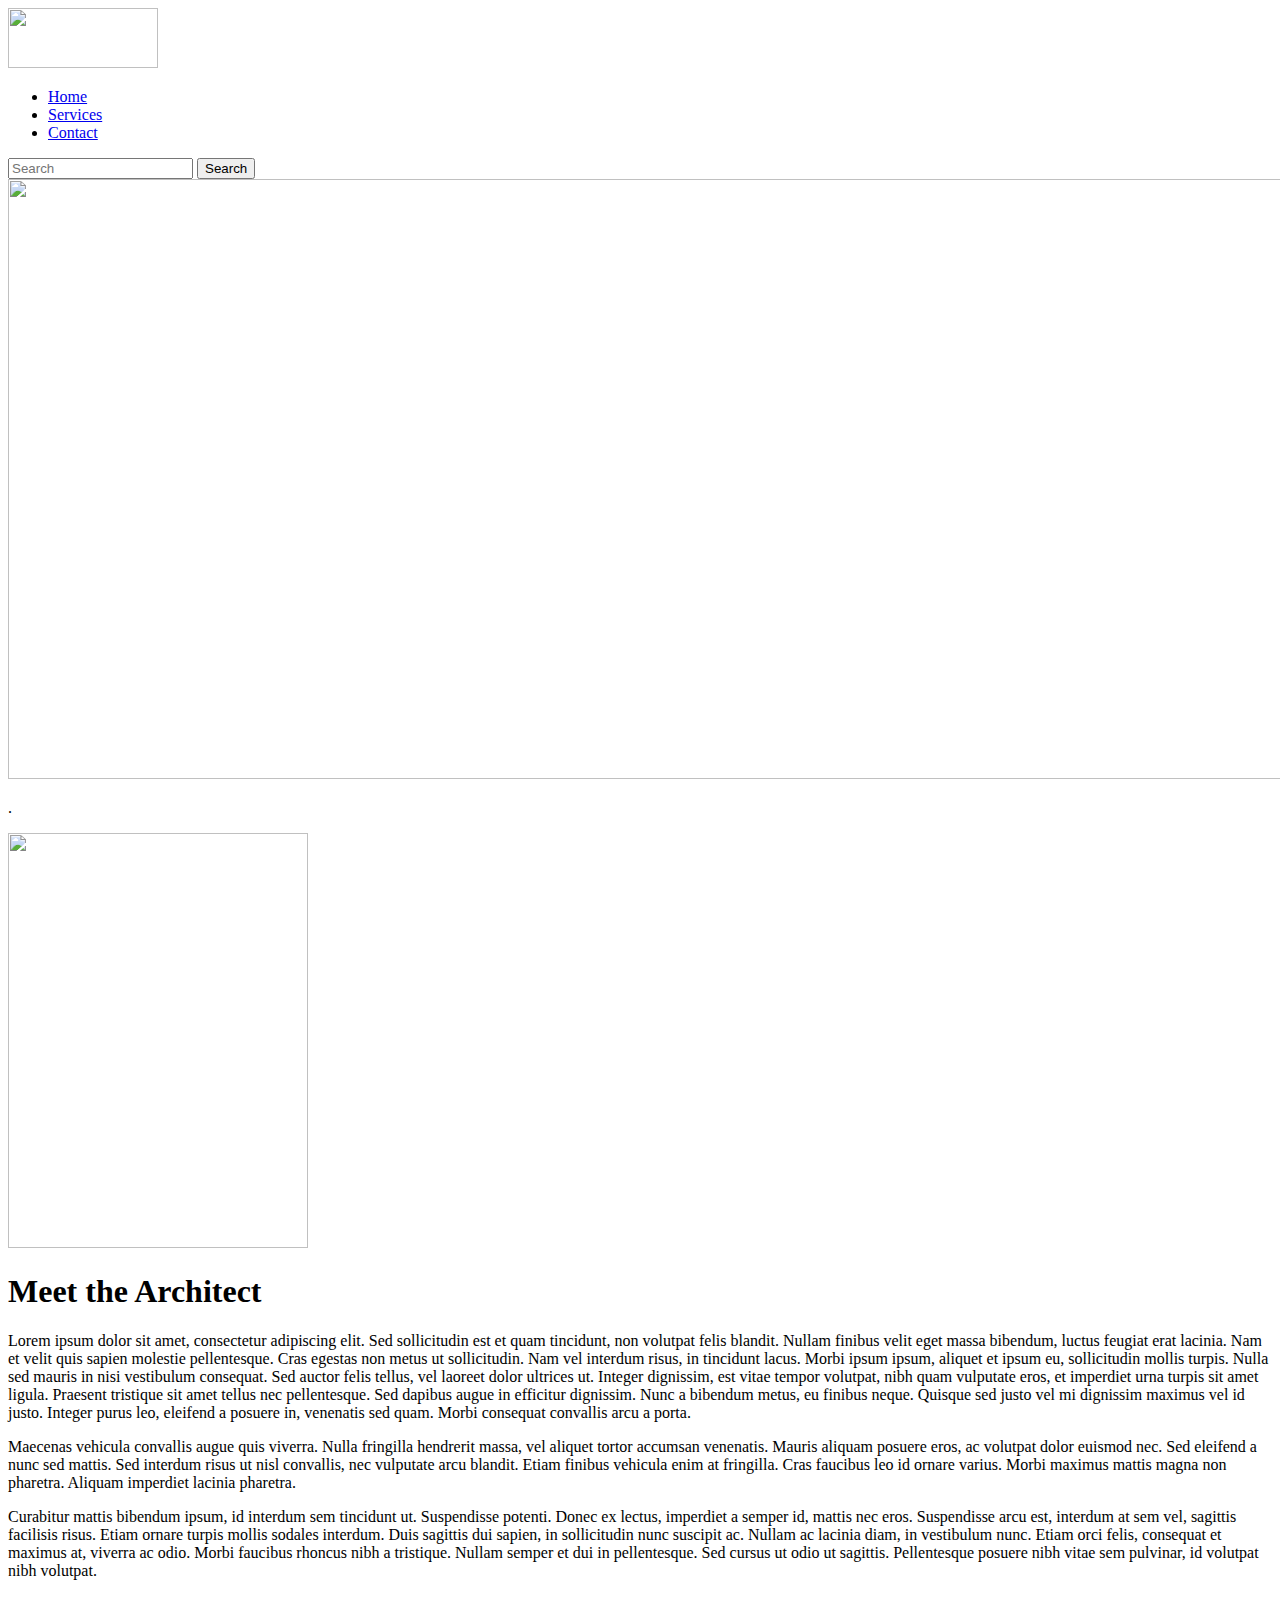
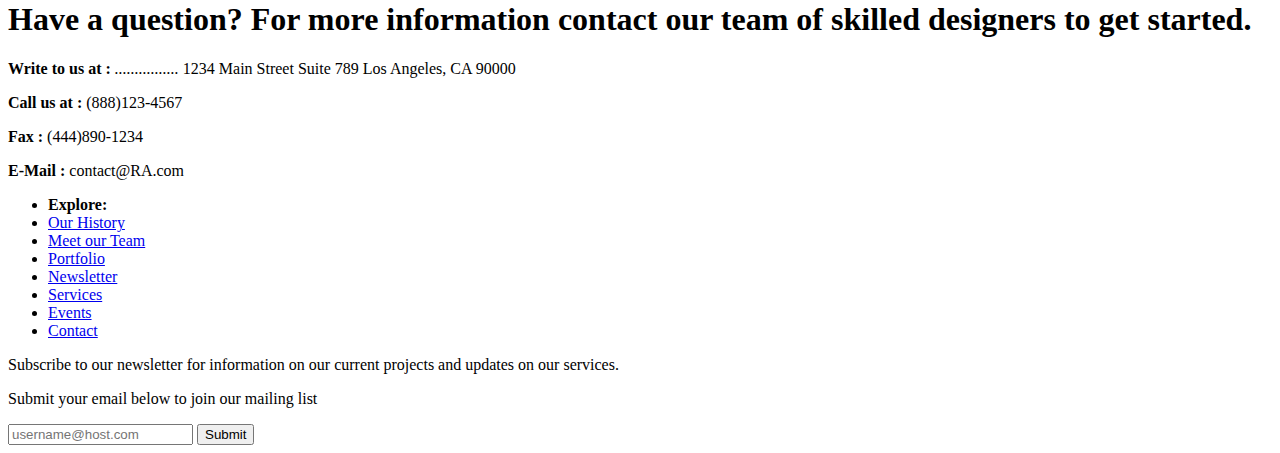
==== index.html @ 420e2a03 "Add files via upload" ====
<!DOCTYPE html>
<html lang="en">
	<head>
		<meta charset="UTF-8" />
		<meta http-equiv="X-UA-Compatible" content="IE=edge" />
		<meta name="viewport" content="width=device-width, initial-scale=1.0" />
		<title>Ramirez Architecture</title>
		<link
			href="https://cdn.jsdelivr.net/npm/bootstrap@5.1.3/dist/css/bootstrap.min.css"
			rel="stylesheet"
			integrity="sha384-1BmE4kWBq78iYhFldvKuhfTAU6auU8tT94WrHftjDbrCEXSU1oBoqyl2QvZ6jIW3"
			crossorigin="anonymous"
		/>
		<link rel="stylesheet" href="C:\Users\sara_\Documents\CS 112\web project CS112\Ramirez Architecture\CSS\index.css" />
		<script type="text/javascript" src="C:\Users\sara_\Documents\CS 112\web project CS112\Ramirez Architecture\JS\index.js"></script>
	</head>
	<body>
		<header>
			<nav class="navbar navbar-expand-lg ">
				<div class="container">
					<a class="navbar-brand" href="C:\Users\sara_\Documents\CS 112\web project CS112\Ramirez Architecture\HTML\index.html"><img src="C:\Users\sara_\Documents\CS 112\web project CS112\Ramirez Architecture\images\RamirezArchitectureLogo.png" width="150" height="60"></a>

						</button>
						<div class="collapse navbar-collapse" id="myTopnav">
							<ul class="navbar-nav me-auto ">
								<li class="nav-item">
									<a class="nav-link" rel="noopener" href="C:\Users\sara_\Documents\CS 112\web project CS112\Ramirez Architecture\HTML\index.html">Home</a>
								</li>
								<li class="nav-item">
									<a class="nav-link" rel="noopener" href="C:\Users\sara_\Documents\CS 112\web project CS112\Ramirez Architecture\HTML\services.html">Services</a>
								</li>
								<li class="nav-item">
									<a class="nav-link" rel="noopener" href="C:\Users\sara_\Documents\CS 112\web project CS112\Ramirez Architecture\HTML\contact.html">Contact</a>
								</li>
							</ul>
							<form class="d-flex">
								<input
									class="form-control me-2"
									type="search"
									placeholder="Search"
									aria-label="Search"
								/>
								<button class="btn btn-outline-secondary" type="submit">
									Search
								</button>
							</form>
						</div>
				</div>
			</nav>
		</header>
		<main class="my-5">
			<div class="container">
				<div class="row my-5">
					<div class="col">
						<a rel="noopener" href="C:\Users\sara_\Documents\CS 112\web project CS112\Ramirez Architecture\HTML\services.html">
							<img src="C:\Users\sara_\Documents\CS 112\web project CS112\Ramirez Architecture\images\pexels-rok-romih-33126711.jpg" width="1300" height="600">
						</a>
					</div>
				</div>
			
				<div id="bio" class="row">
					<div class="col-md-3">
						<p id="dot">.</p>
						<a rel="noopener" href="C:\Users\sara_\Documents\CS 112\web project CS112\Ramirez Architecture\HTML\contact.html">
							<img src="C:\Users\sara_\Documents\CS 112\web project CS112\Ramirez Architecture\images\pexels-nicole-howell-10774010.jpg" width="300" height="415">
						</a>
					</div>
					<div class="col-md-9">
						<h1 class="mt-9">Meet the Architect</h1>
						<p class="mt-3">
							<p>Lorem ipsum dolor sit amet, consectetur adipiscing elit. Sed sollicitudin est et quam tincidunt, non volutpat felis blandit. Nullam finibus velit eget massa bibendum, luctus feugiat erat lacinia. Nam et velit quis sapien molestie pellentesque. Cras egestas non metus ut sollicitudin. Nam vel interdum risus, in tincidunt lacus. Morbi ipsum ipsum, aliquet et ipsum eu, sollicitudin mollis turpis. Nulla sed mauris in nisi vestibulum consequat. Sed auctor felis tellus, vel laoreet dolor ultrices ut. Integer dignissim, est vitae tempor volutpat, nibh quam vulputate eros, et imperdiet urna turpis sit amet ligula. Praesent tristique sit amet tellus nec pellentesque. Sed dapibus augue in efficitur dignissim. Nunc a bibendum metus, eu finibus neque. Quisque sed justo vel mi dignissim maximus vel id justo. Integer purus leo, eleifend a posuere in, venenatis sed quam. Morbi consequat convallis arcu a porta.</p>
		
							<p>Maecenas vehicula convallis augue quis viverra. Nulla fringilla hendrerit massa, vel aliquet tortor accumsan venenatis. Mauris aliquam posuere eros, ac volutpat dolor euismod nec. Sed eleifend a nunc sed mattis. Sed interdum risus ut nisl convallis, nec vulputate arcu blandit. Etiam finibus vehicula enim at fringilla. Cras faucibus leo id ornare varius. Morbi maximus mattis magna non pharetra. Aliquam imperdiet lacinia pharetra.</p>
							
							<p>Curabitur mattis bibendum ipsum, id interdum sem tincidunt ut. Suspendisse potenti. Donec ex lectus, imperdiet a semper id, mattis nec eros. Suspendisse arcu est, interdum at sem vel, sagittis facilisis risus. Etiam ornare turpis mollis sodales interdum. Duis sagittis dui sapien, in sollicitudin nunc suscipit ac. Nullam ac lacinia diam, in vestibulum nunc. Etiam orci felis, consequat et maximus at, viverra ac odio. Morbi faucibus rhoncus nibh a tristique. Nullam semper et dui in pellentesque. Sed cursus ut odio ut sagittis. Pellentesque posuere nibh vitae sem pulvinar, id volutpat nibh volutpat.</p>
						</p>
					</div>
				</div>
			</div>
		</main>
		<footer class="footer py-3">
			<div class="container">
				<div class="row">
					<div class="col-md-5">
						<h1>Have a question? For more information contact our team of skilled designers to get started.</h1>
					</div>
			
				<div class="col-md-2">
					<p>
						<b>Write to us at :</b>                                         
						<i>................</i> 1234 Main Street Suite 789 Los Angeles, CA 90000
					</p>
					<p>
						<b>Call us at :</b> (888)123-4567      
					</p>
					<p>
						<b>Fax :</b> (444)890-1234
					</p>
					<p>
						<b>E-Mail :</b> contact@RA.com
					</p>
				</div>
				<div class="col-md-2">
					<ul>
						<li>
							<b>Explore:</b>
						</li>
						<li>
							<a rel="noopener" href="default.asp">
								Our History
							</a>
						</li>
						<li>
							<a rel="noopener" href="default.asp">
								Meet our Team
							</a>
						</li>
						<li>
							<a rel="noopener" href="default.asp">
								Portfolio
							</a>
						</li>
						<li>
							<a rel="noopener" href="default.asp">
								Newsletter
							</a>
						</li>
						<li>
							<a rel="noopener" href="default.asp">
								Services
							</a>
						</li>
						<li>
							<a rel="noopener" href="default.asp">
								Events
							</a>
						</li>
						<li>
							<a rel="noopener" href="default.asp">
								Contact
							</a>
						</li>
					</ul>
				</div>
				<div class="col-md-3">
					<p>Subscribe to our newsletter for information on our current projects and updates on our services.</p>
					<p>Submit your email below to join our mailing list</p>
					<form class="d-flex">
								<input
									class="form-control me-2"
									type="e-mail"
									placeholder="username@host.com"
									aria-label="E-Mail"
								/>
								<button class="btn btn-outline-secondary" type="submit">
									Submit
								</button>
							</form>
				</div>
			</div>
		</footer>
		<script
			src="https://cdn.jsdelivr.net/npm/@popperjs/core@2.10.2/dist/umd/popper.min.js"
			integrity="sha384-7+zCNj/IqJ95wo16oMtfsKbZ9ccEh31eOz1HGyDuCQ6wgnyJNSYdrPa03rtR1zdB"
			crossorigin="anonymous"
		></script>
		<script
			src="https://cdn.jsdelivr.net/npm/bootstrap@5.1.3/dist/js/bootstrap.min.js"
			integrity="sha384-QJHtvGhmr9XOIpI6YVutG+2QOK9T+ZnN4kzFN1RtK3zEFEIsxhlmWl5/YESvpZ13"
			crossorigin="anonymous"
		></script>
	</body>
</html>
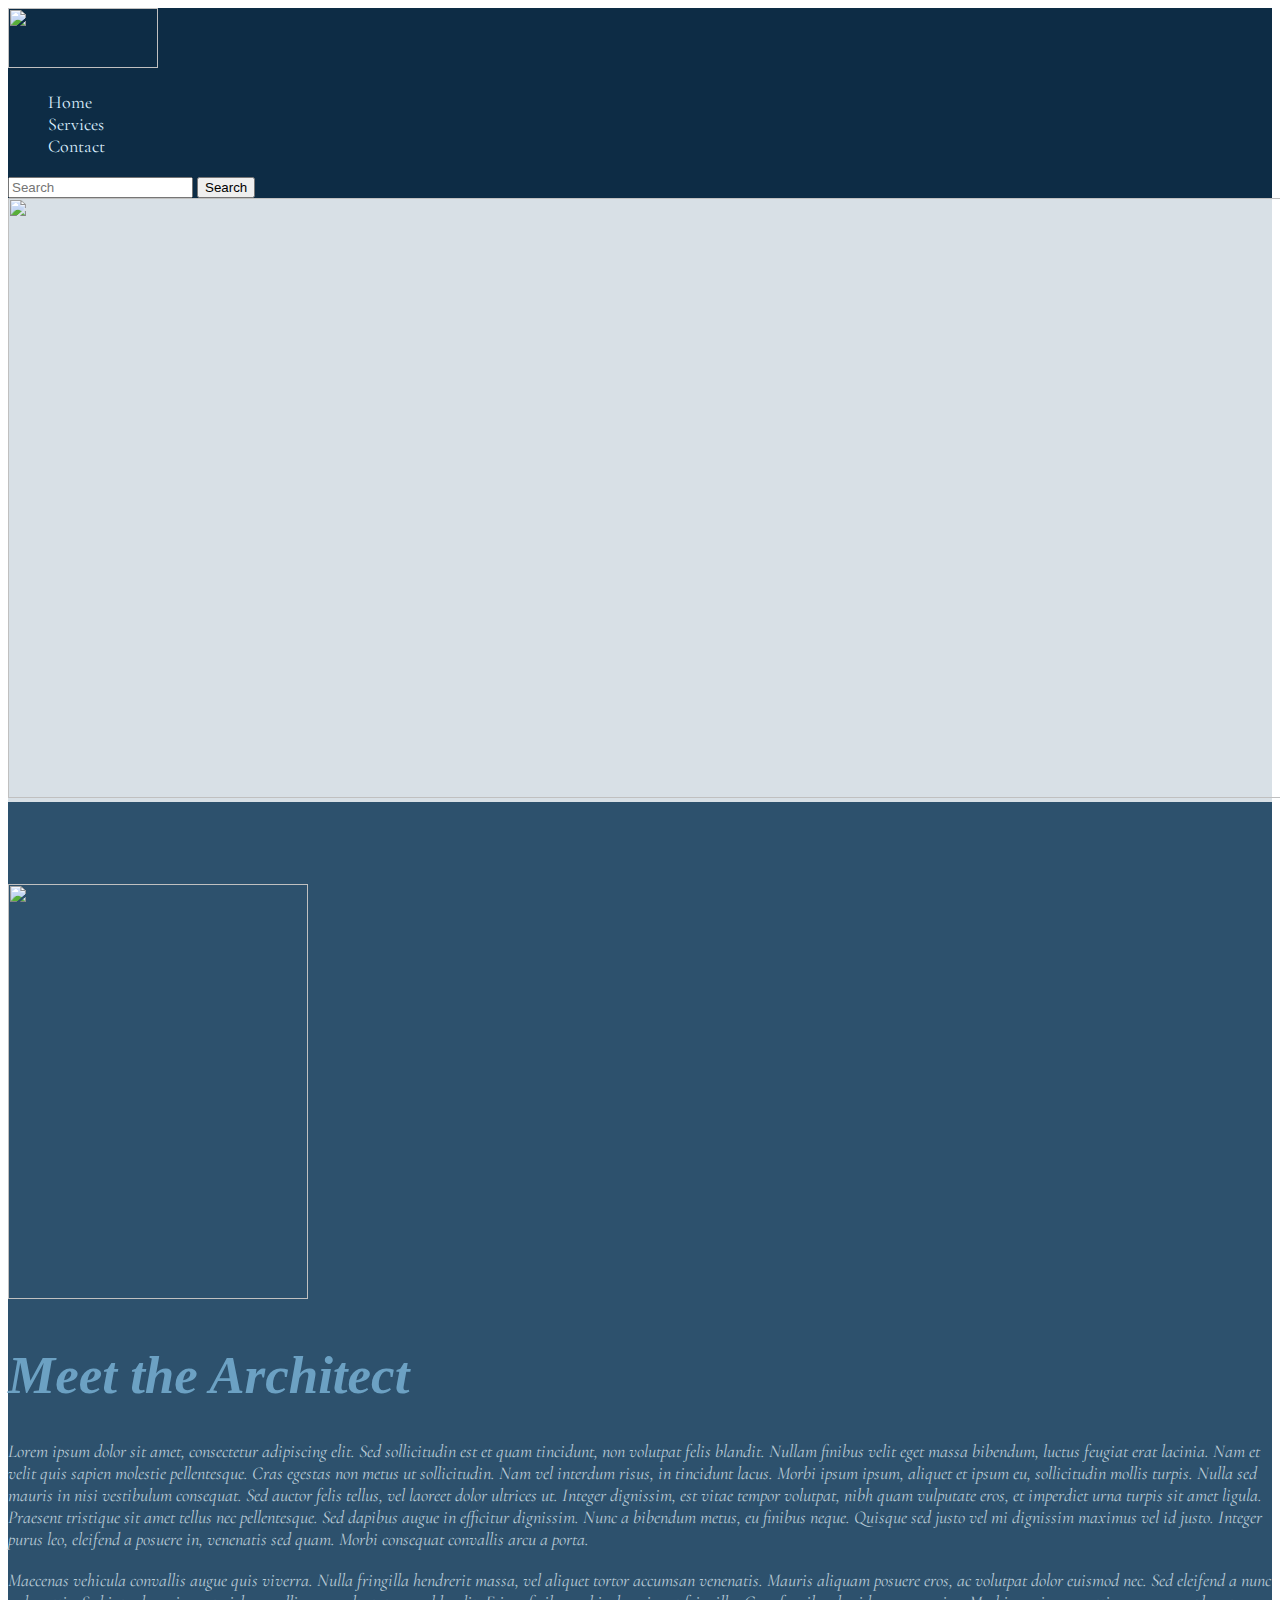
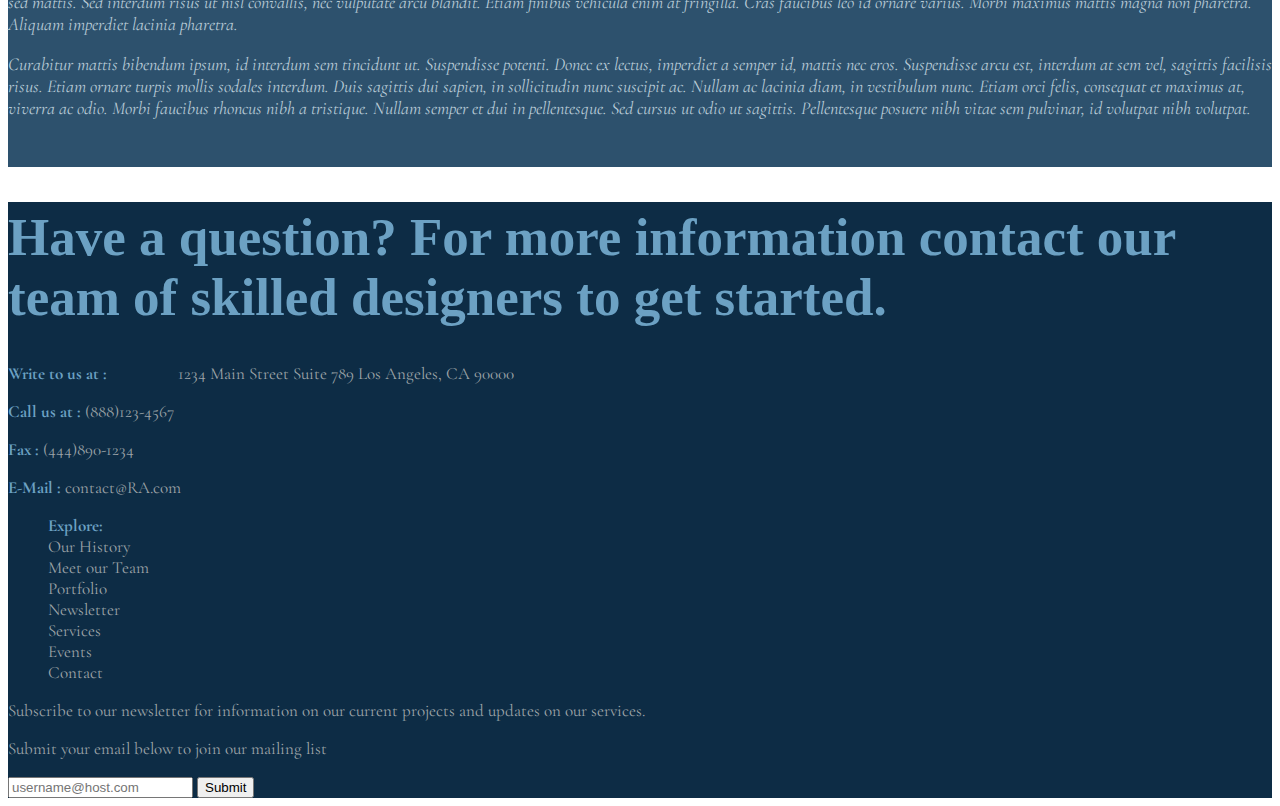
==== commit 8ccab41b: "Update index.html" ====
--- a/index.html
+++ b/index.html
@@ -11,8 +11,8 @@
 			integrity="sha384-1BmE4kWBq78iYhFldvKuhfTAU6auU8tT94WrHftjDbrCEXSU1oBoqyl2QvZ6jIW3"
 			crossorigin="anonymous"
 		/>
-		<link rel="stylesheet" href="C:\Users\sara_\Documents\CS 112\web project CS112\Ramirez Architecture\CSS\index.css" />
-		<script type="text/javascript" src="C:\Users\sara_\Documents\CS 112\web project CS112\Ramirez Architecture\JS\index.js"></script>
+		<link rel="stylesheet" href="index.css" />
+		<script type="text/javascript" src="index.js"></script>
 	</head>
 	<body>
 		<header>
@@ -170,4 +170,4 @@
 			crossorigin="anonymous"
 		></script>
 	</body>
-</html>+</html>
--- a/index.css
+++ b/index.css
@@ -0,0 +1,91 @@
+@import url('https://fonts.googleapis.com/css2?family=Cormorant+Garamond:wght@300&display=swap');
+@import url('https://fonts.googleapis.com/css2?family=Cormorant+Garamond:ital,wght@1,300&display=swap');
+
+header 
+{ 
+	background-color: #0D2C45;
+	font-family: Cormorant Garamond;
+	font-size: 18px;
+}
+
+.nav-link:link 
+{ 
+	text-decoration: none; 
+	color:#ddf0ff;
+}
+
+.nav-link:visited 
+{ 
+	text-decoration: none; 
+	color:#ddf0ff;
+}
+
+.nav-link:hover 
+{ 
+	text-decoration: none; 
+	color:#9DA4A8
+}
+		
+main 
+{ 	
+	background-color:#d8e0e6;
+} 
+
+#bio 
+{ 
+	background-color:#2D516D; 
+	color: #b9cbd7;
+	padding-top: 24px;
+	padding-bottom: 30px;
+	font-family: Cormorant Garamond;
+	font-style: italic;
+	font-size: 18.2px;
+}
+
+#dot
+{
+	color:#2D516D;
+}
+
+h1 
+{ 
+	color:#6CA1C3; 
+	font-family: Gabriola; 
+	font-size: 53px;
+	padding-top: 5px;
+}
+
+footer 
+{ 
+	background-color: #0D2C45; 
+	color: #9DA4A8;
+	font-family: Cormorant Garamond;
+	font-size: 17px;
+}
+
+b 
+{ 
+	color:#6CA1C3
+}
+
+i 
+{ 
+	color:#0D2C45
+}
+				
+ul 
+{ 
+	list-style-type: none;
+}
+						
+a:link 
+{ 
+	text-decoration: none; 
+	color:#9DA4A8
+}
+
+a:hover 
+{ 
+	text-decoration: none; 
+	color:#d8e0e6
+}
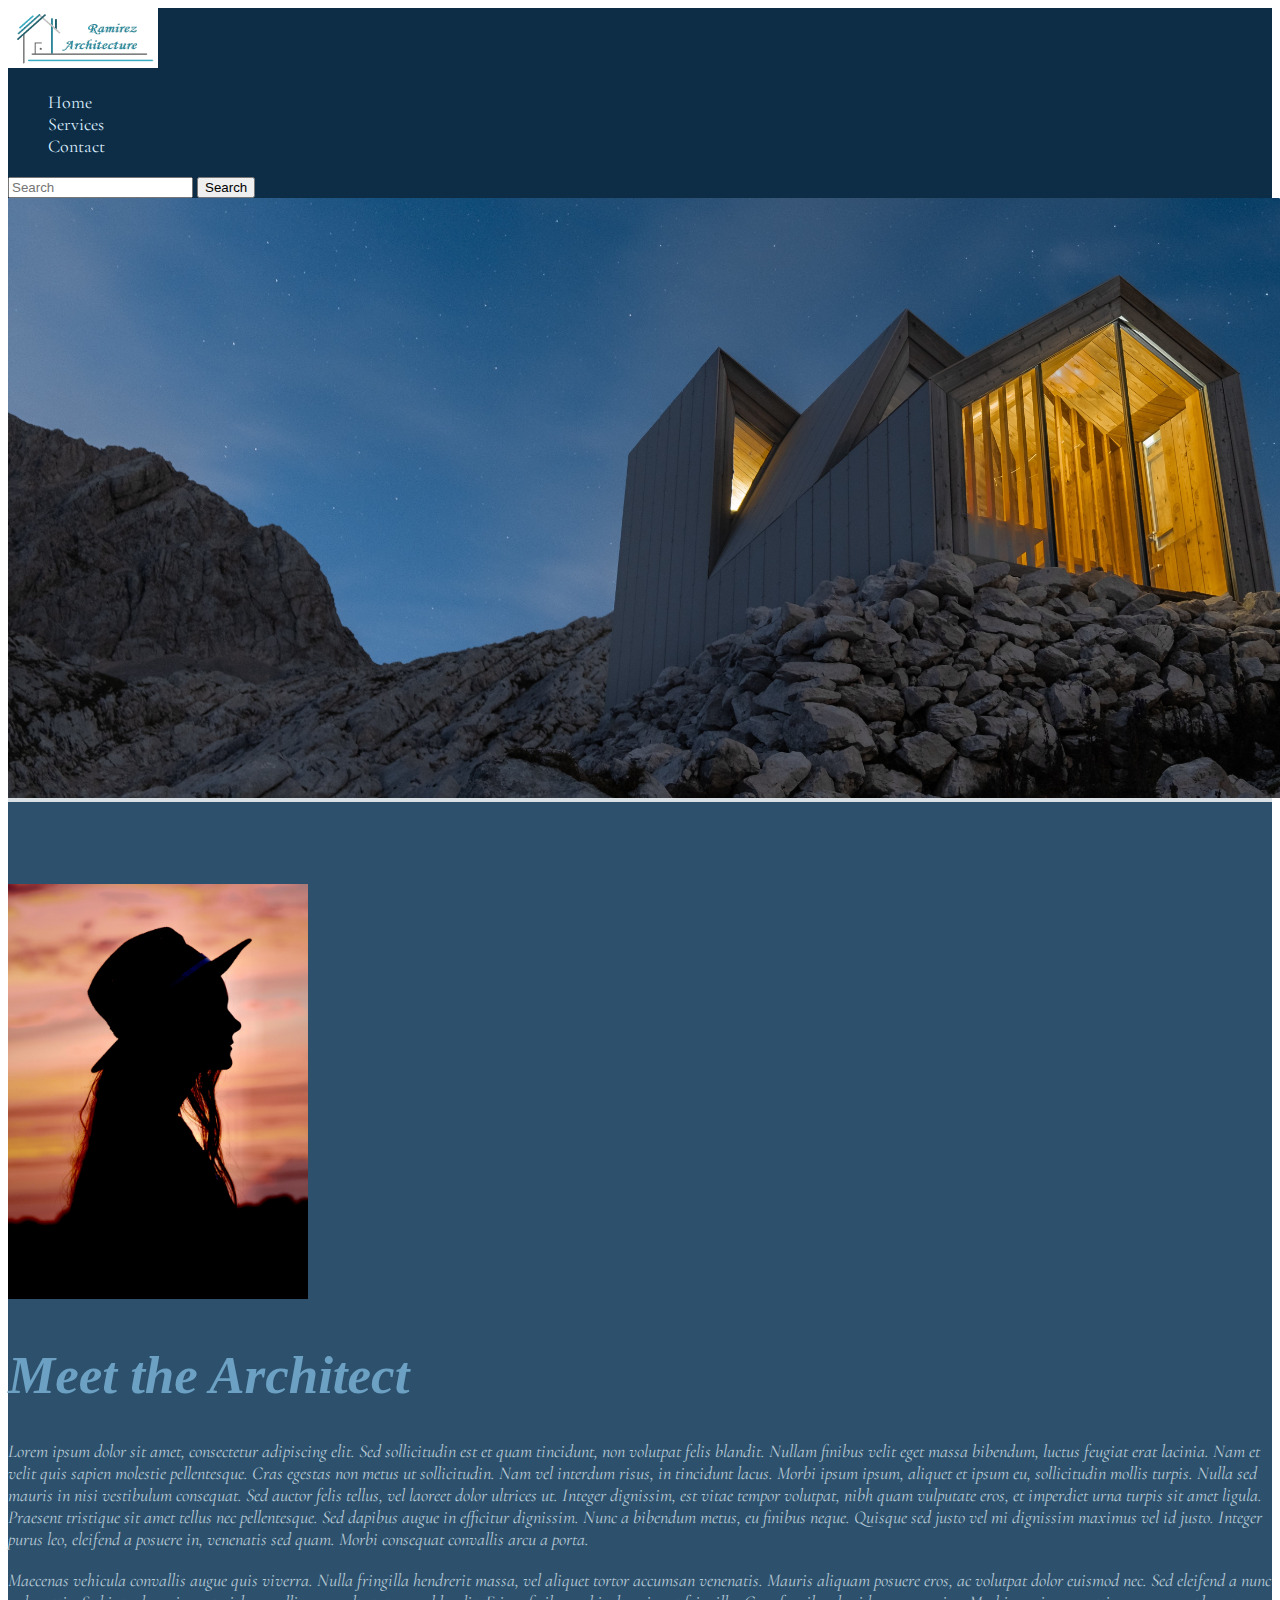
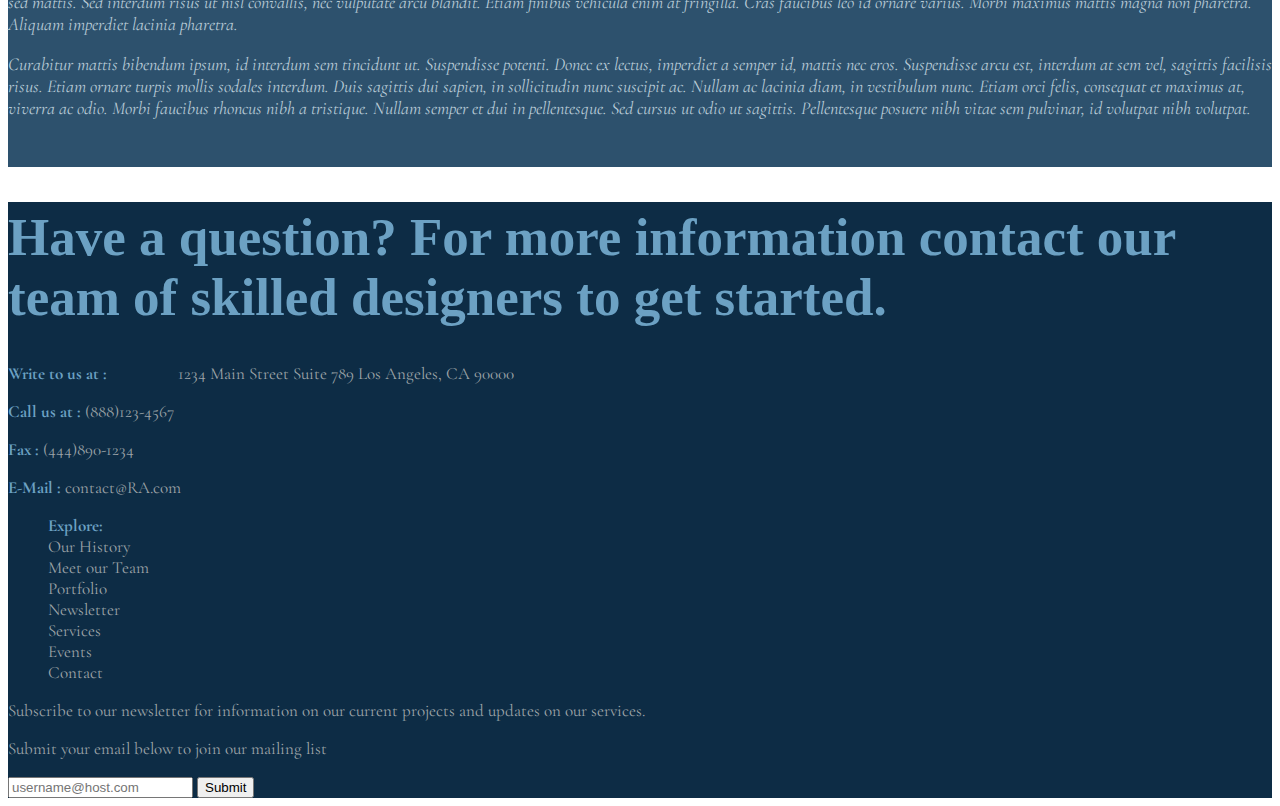
==== commit f7c62061: "Update index.html" ====
--- a/index.html
+++ b/index.html
@@ -18,19 +18,19 @@
 		<header>
 			<nav class="navbar navbar-expand-lg ">
 				<div class="container">
-					<a class="navbar-brand" href="C:\Users\sara_\Documents\CS 112\web project CS112\Ramirez Architecture\HTML\index.html"><img src="C:\Users\sara_\Documents\CS 112\web project CS112\Ramirez Architecture\images\RamirezArchitectureLogo.png" width="150" height="60"></a>
+					<a class="navbar-brand" href="index.html"><img src="images\RamirezArchitectureLogo.png" width="150" height="60"></a>
 
 						</button>
 						<div class="collapse navbar-collapse" id="myTopnav">
 							<ul class="navbar-nav me-auto ">
 								<li class="nav-item">
-									<a class="nav-link" rel="noopener" href="C:\Users\sara_\Documents\CS 112\web project CS112\Ramirez Architecture\HTML\index.html">Home</a>
+									<a class="nav-link" rel="noopener" href="index.html">Home</a>
 								</li>
 								<li class="nav-item">
-									<a class="nav-link" rel="noopener" href="C:\Users\sara_\Documents\CS 112\web project CS112\Ramirez Architecture\HTML\services.html">Services</a>
+									<a class="nav-link" rel="noopener" href="services.html">Services</a>
 								</li>
 								<li class="nav-item">
-									<a class="nav-link" rel="noopener" href="C:\Users\sara_\Documents\CS 112\web project CS112\Ramirez Architecture\HTML\contact.html">Contact</a>
+									<a class="nav-link" rel="noopener" href="contact.html">Contact</a>
 								</li>
 							</ul>
 							<form class="d-flex">
@@ -53,7 +53,7 @@
 				<div class="row my-5">
 					<div class="col">
 						<a rel="noopener" href="C:\Users\sara_\Documents\CS 112\web project CS112\Ramirez Architecture\HTML\services.html">
-							<img src="C:\Users\sara_\Documents\CS 112\web project CS112\Ramirez Architecture\images\pexels-rok-romih-33126711.jpg" width="1300" height="600">
+							<img src="images\pexels-rok-romih-33126711.jpg" width="1300" height="600">
 						</a>
 					</div>
 				</div>
@@ -62,7 +62,7 @@
 					<div class="col-md-3">
 						<p id="dot">.</p>
 						<a rel="noopener" href="C:\Users\sara_\Documents\CS 112\web project CS112\Ramirez Architecture\HTML\contact.html">
-							<img src="C:\Users\sara_\Documents\CS 112\web project CS112\Ramirez Architecture\images\pexels-nicole-howell-10774010.jpg" width="300" height="415">
+							<img src="images\pexels-nicole-howell-10774010.jpg" width="300" height="415">
 						</a>
 					</div>
 					<div class="col-md-9">
